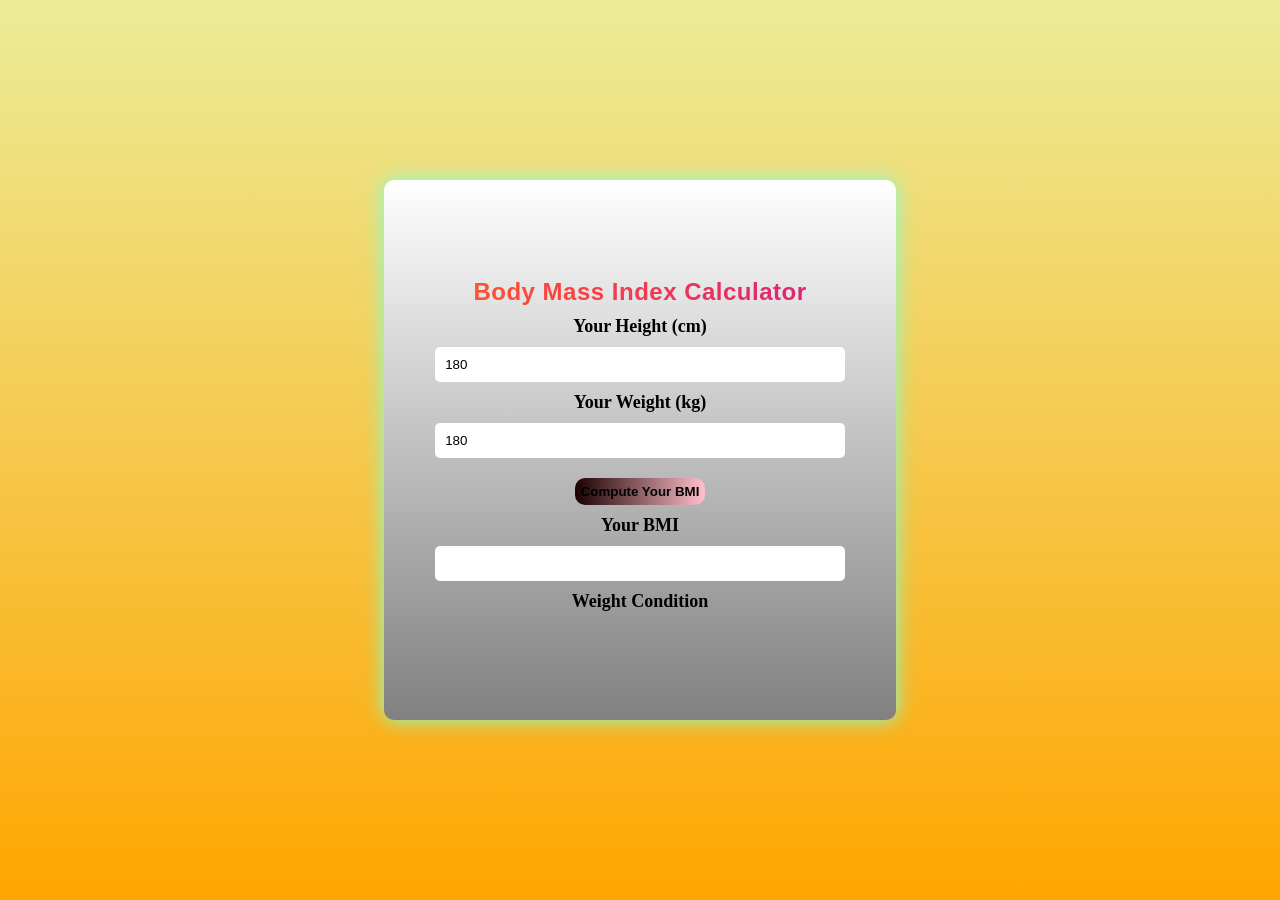
==== Countdown/BodyMassIndex/index.html @ d4473785 "starting create small project of java script and completed one project that is New year countDown" ====
<!DOCTYPE html>
<html lang="en">

<head>
    <meta charset="UTF-8">
    <meta name="viewport" content="width=device-width, initial-scale=1.0">
    <title>Body mass Indes (BMI)</title>
    <link rel="stylesheet" href="bmi.css">
</head>

<body>
    <div class="main">
        <h2>Body Mass Index Calculator</h2>

        <p>Your Height (cm)</p>
        <input type="number" placeholder="Enter your height" value="180" id="height">

        <p>Your Weight (kg)</p>
        <input type="number" placeholder="Enter your weight" value="180" id="height">

        <button id="btn">Compute Your BMI</button>

        <p>Your BMI</p>
        <input type="number" readonly id="result">

          <p>Weight Condition</p>
        <h5 id="condition"></h5>

    </div>
    <script src="bmi.js"></script>
</body>

</html>
---- Countdown/BodyMassIndex/bmi.css ----
* {
    margin: 0;
    padding: 0;
    box-sizing: border-box;
}

body {
    background: linear-gradient(to top, orange, rgb(236, 236, 152));
    height: 100vh;
    width: 100vw;
    display: flex;
    align-items: center;
    justify-content: center;

}

.main {
    height: 60%;
    width: 40%;
    background-color: gray;
    display: flex;
    flex-direction: column;
    gap: 10px;
    align-items: center;
    justify-content: center;
    position: relative;
  border-radius: 10px;
    box-shadow: 0 0 20px aquamarine;
    background: linear-gradient(to bottom, white, gray);
}

input {
    padding: 10px;
    width: 80%;
    border: none;
    border-radius: 5px;
    

}

h2 {
    font-family: 'Lucida Sans', 'Lucida Sans Regular', 'Lucida Grande', 'Lucida Sans Unicode', Geneva, Verdana, sans-serif;
    letter-spacing: 0.5px;
    color: white;
      background: linear-gradient( to right, #ff512f, #dd2476);
    -webkit-background-clip: text;
    background-clip: text;
    color: transparent;
}
#btn{
    color: black;
    font-weight: 600;
    padding: 6px;
    border: none;
    border-radius: 10px;
    background: linear-gradient(to left, pink, rgb(27, 1, 1));
    margin-top: 10px;

}
p{
    font-weight: 700;
    font-size: 18px;

}
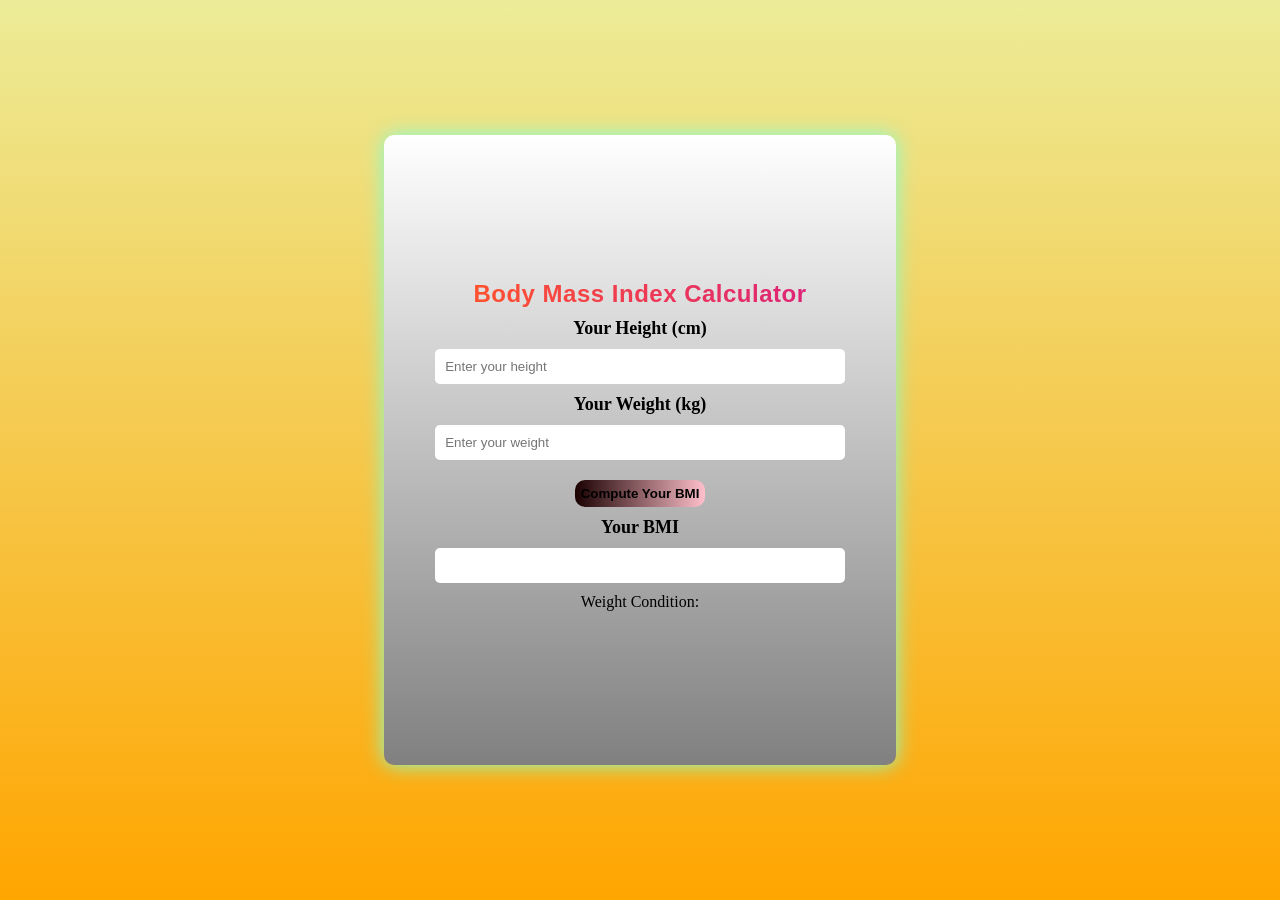
==== commit e0d79ee5: "add responsiveness and more add more java script function complete body mass index project" ====
--- a/Countdown/BodyMassIndex/index.html
+++ b/Countdown/BodyMassIndex/index.html
@@ -13,18 +13,20 @@
         <h2>Body Mass Index Calculator</h2>
 
         <p>Your Height (cm)</p>
-        <input type="number" placeholder="Enter your height" value="180" id="height">
+        <input type="number" placeholder="Enter your height" value="" id="height">
 
         <p>Your Weight (kg)</p>
-        <input type="number" placeholder="Enter your weight" value="180" id="height">
+        <input type="number" placeholder="Enter your weight" value="" id="weight">
 
         <button id="btn">Compute Your BMI</button>
 
         <p>Your BMI</p>
         <input type="number" readonly id="result">
+           
 
-          <p>Weight Condition</p>
-        <h5 id="condition"></h5>
+          Weight Condition: 
+          <p id="condition"></p>
+        <!-- <h5 id="condition"></h5> -->
 
     </div>
     <script src="bmi.js"></script>
--- a/Countdown/BodyMassIndex/bmi.css
+++ b/Countdown/BodyMassIndex/bmi.css
@@ -15,7 +15,7 @@
 }
 
 .main {
-    height: 60%;
+    height: 70%;
     width: 40%;
     background-color: gray;
     display: flex;
@@ -61,4 +61,33 @@
     font-weight: 700;
     font-size: 18px;
 
+}
+@media(max-width :768px ){
+
+.main {
+    height: 90%;
+    width: 40%;
+    background-color: gray;
+    gap: 5px;
+    border-radius: 10px;
+    box-shadow: 0 0 20px aquamarine;
+    background: linear-gradient(to bottom, white, gray);
+}
+input {
+    padding: 7px;
+    width: 90%;
+    border: none;
+    border-radius: 5px;
+} 
+h2{
+    font-size: 15px;
+    
+}
+#btn{
+     padding: 4px;
+     
+}
+
+
+
 }
